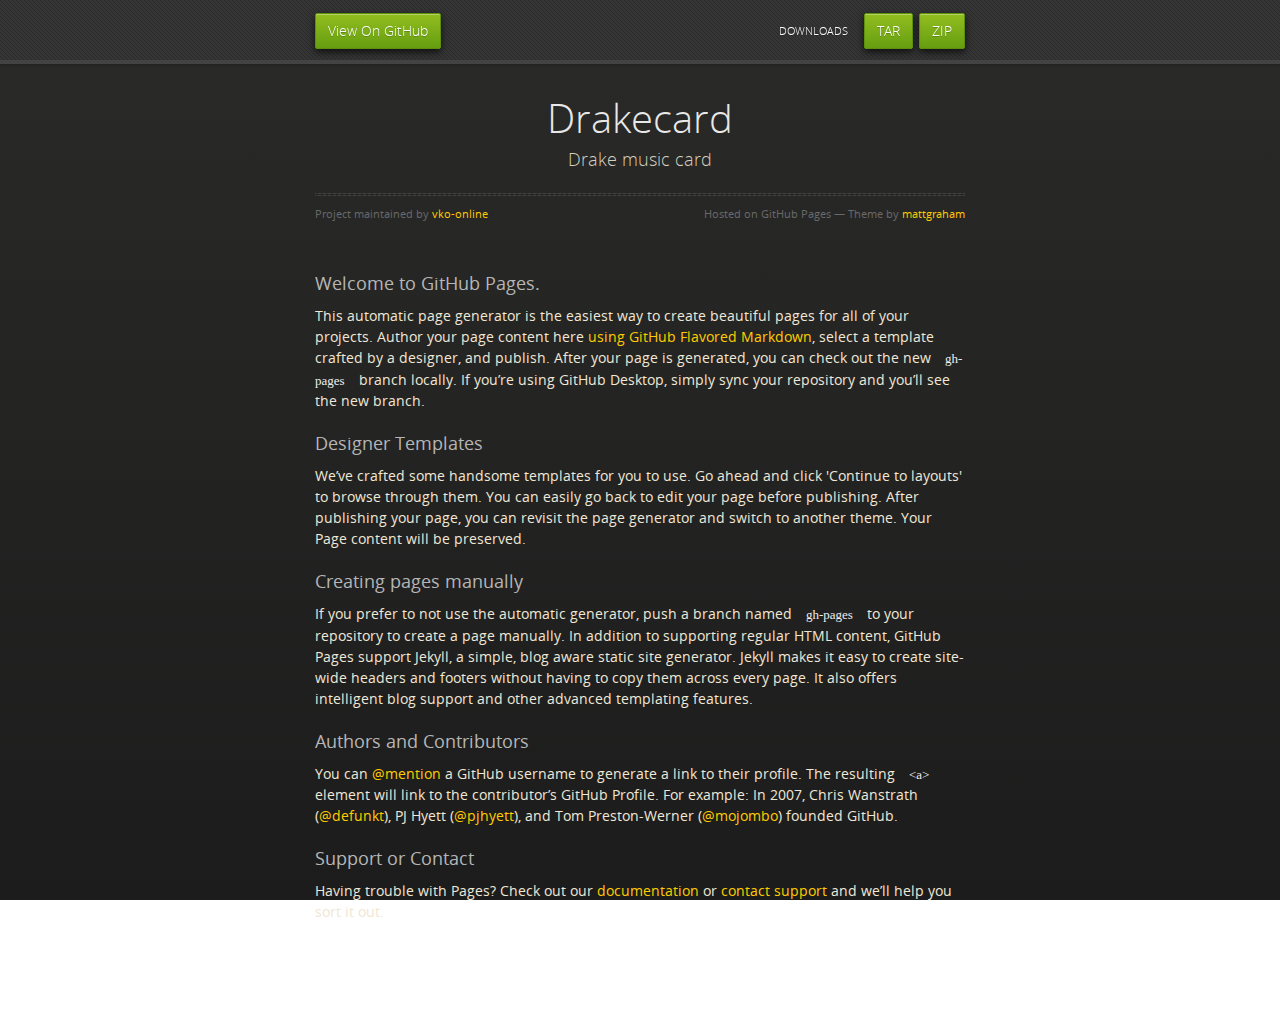
==== index.html @ 82174055 "Create gh-pages branch via GitHub" ====
<!doctype html>
<html>
  <head>
    <meta charset="utf-8">
    <meta http-equiv="X-UA-Compatible" content="chrome=1">
    <title>Drakecard by vko-online</title>
    <link rel="stylesheet" href="stylesheets/styles.css">
    <link rel="stylesheet" href="stylesheets/github-dark.css">
    <script src="https://ajax.googleapis.com/ajax/libs/jquery/1.7.1/jquery.min.js"></script>
    <script src="javascripts/respond.js"></script>
    <!--[if lt IE 9]>
      <script src="//html5shiv.googlecode.com/svn/trunk/html5.js"></script>
    <![endif]-->
    <!--[if lt IE 8]>
    <link rel="stylesheet" href="stylesheets/ie.css">
    <![endif]-->
    <meta name="viewport" content="width=device-width, initial-scale=1, user-scalable=no">

  </head>
  <body>
      <div id="header">
        <nav>
          <li class="fork"><a href="https://github.com/vko-online/drakecard">View On GitHub</a></li>
          <li class="downloads"><a href="https://github.com/vko-online/drakecard/zipball/master">ZIP</a></li>
          <li class="downloads"><a href="https://github.com/vko-online/drakecard/tarball/master">TAR</a></li>
          <li class="title">DOWNLOADS</li>
        </nav>
      </div><!-- end header -->

    <div class="wrapper">

      <section>
        <div id="title">
          <h1>Drakecard</h1>
          <p>Drake music card</p>
          <hr>
          <span class="credits left">Project maintained by <a href="https://github.com/vko-online">vko-online</a></span>
          <span class="credits right">Hosted on GitHub Pages &mdash; Theme by <a href="https://twitter.com/michigangraham">mattgraham</a></span>
        </div>

        <h3>
<a id="welcome-to-github-pages" class="anchor" href="#welcome-to-github-pages" aria-hidden="true"><span aria-hidden="true" class="octicon octicon-link"></span></a>Welcome to GitHub Pages.</h3>

<p>This automatic page generator is the easiest way to create beautiful pages for all of your projects. Author your page content here <a href="https://guides.github.com/features/mastering-markdown/">using GitHub Flavored Markdown</a>, select a template crafted by a designer, and publish. After your page is generated, you can check out the new <code>gh-pages</code> branch locally. If you’re using GitHub Desktop, simply sync your repository and you’ll see the new branch.</p>

<h3>
<a id="designer-templates" class="anchor" href="#designer-templates" aria-hidden="true"><span aria-hidden="true" class="octicon octicon-link"></span></a>Designer Templates</h3>

<p>We’ve crafted some handsome templates for you to use. Go ahead and click 'Continue to layouts' to browse through them. You can easily go back to edit your page before publishing. After publishing your page, you can revisit the page generator and switch to another theme. Your Page content will be preserved.</p>

<h3>
<a id="creating-pages-manually" class="anchor" href="#creating-pages-manually" aria-hidden="true"><span aria-hidden="true" class="octicon octicon-link"></span></a>Creating pages manually</h3>

<p>If you prefer to not use the automatic generator, push a branch named <code>gh-pages</code> to your repository to create a page manually. In addition to supporting regular HTML content, GitHub Pages support Jekyll, a simple, blog aware static site generator. Jekyll makes it easy to create site-wide headers and footers without having to copy them across every page. It also offers intelligent blog support and other advanced templating features.</p>

<h3>
<a id="authors-and-contributors" class="anchor" href="#authors-and-contributors" aria-hidden="true"><span aria-hidden="true" class="octicon octicon-link"></span></a>Authors and Contributors</h3>

<p>You can <a href="https://help.github.com/articles/basic-writing-and-formatting-syntax/#mentioning-users-and-teams" class="user-mention">@mention</a> a GitHub username to generate a link to their profile. The resulting <code>&lt;a&gt;</code> element will link to the contributor’s GitHub Profile. For example: In 2007, Chris Wanstrath (<a href="https://github.com/defunkt" class="user-mention">@defunkt</a>), PJ Hyett (<a href="https://github.com/pjhyett" class="user-mention">@pjhyett</a>), and Tom Preston-Werner (<a href="https://github.com/mojombo" class="user-mention">@mojombo</a>) founded GitHub.</p>

<h3>
<a id="support-or-contact" class="anchor" href="#support-or-contact" aria-hidden="true"><span aria-hidden="true" class="octicon octicon-link"></span></a>Support or Contact</h3>

<p>Having trouble with Pages? Check out our <a href="https://help.github.com/pages">documentation</a> or <a href="https://github.com/contact">contact support</a> and we’ll help you sort it out.</p>
      </section>

    </div>
    <!--[if !IE]><script>fixScale(document);</script><![endif]-->
    
  </body>
</html>
---- stylesheets/styles.css ----
@font-face {
  font-family: 'OpenSansLight';
  src: url("../fonts/OpenSans-Light-webfont.eot");
  src: url("../fonts/OpenSans-Light-webfont.eot?#iefix") format("embedded-opentype"), url("../fonts/OpenSans-Light-webfont.woff") format("woff"), url("../fonts/OpenSans-Light-webfont.ttf") format("truetype"), url("../fonts/OpenSans-Light-webfont.svg#OpenSansLight") format("svg");
  font-weight: normal;
  font-style: normal;
}

@font-face {
  font-family: 'OpenSansLightItalic';
  src: url("../fonts/OpenSans-LightItalic-webfont.eot");
  src: url("../fonts/OpenSans-LightItalic-webfont.eot?#iefix") format("embedded-opentype"), url("../fonts/OpenSans-LightItalic-webfont.woff") format("woff"), url("../fonts/OpenSans-LightItalic-webfont.ttf") format("truetype"), url("../fonts/OpenSans-LightItalic-webfont.svg#OpenSansLightItalic") format("svg");
  font-weight: normal;
  font-style: normal;
}

@font-face {
  font-family: 'OpenSansRegular';
  src: url("../fonts/OpenSans-Regular-webfont.eot");
  src: url("../fonts/OpenSans-Regular-webfont.eot?#iefix") format("embedded-opentype"), url("../fonts/OpenSans-Regular-webfont.woff") format("woff"), url("../fonts/OpenSans-Regular-webfont.ttf") format("truetype"), url("../fonts/OpenSans-Regular-webfont.svg#OpenSansRegular") format("svg");
  font-weight: normal;
  font-style: normal;
  -webkit-font-smoothing: antialiased;
}

@font-face {
  font-family: 'OpenSansItalic';
  src: url("../fonts/OpenSans-Italic-webfont.eot");
  src: url("../fonts/OpenSans-Italic-webfont.eot?#iefix") format("embedded-opentype"), url("../fonts/OpenSans-Italic-webfont.woff") format("woff"), url("../fonts/OpenSans-Italic-webfont.ttf") format("truetype"), url("../fonts/OpenSans-Italic-webfont.svg#OpenSansItalic") format("svg");
  font-weight: normal;
  font-style: normal;
  -webkit-font-smoothing: antialiased;
}

@font-face {
  font-family: 'OpenSansSemibold';
  src: url("../fonts/OpenSans-Semibold-webfont.eot");
  src: url("../fonts/OpenSans-Semibold-webfont.eot?#iefix") format("embedded-opentype"), url("../fonts/OpenSans-Semibold-webfont.woff") format("woff"), url("../fonts/OpenSans-Semibold-webfont.ttf") format("truetype"), url("../fonts/OpenSans-Semibold-webfont.svg#OpenSansSemibold") format("svg");
  font-weight: normal;
  font-style: normal;
  -webkit-font-smoothing: antialiased;
}

@font-face {
  font-family: 'OpenSansSemiboldItalic';
  src: url("../fonts/OpenSans-SemiboldItalic-webfont.eot");
  src: url("../fonts/OpenSans-SemiboldItalic-webfont.eot?#iefix") format("embedded-opentype"), url("../fonts/OpenSans-SemiboldItalic-webfont.woff") format("woff"), url("../fonts/OpenSans-SemiboldItalic-webfont.ttf") format("truetype"), url("../fonts/OpenSans-SemiboldItalic-webfont.svg#OpenSansSemiboldItalic") format("svg");
  font-weight: normal;
  font-style: normal;
  -webkit-font-smoothing: antialiased;
}

@font-face {
  font-family: 'OpenSansBold';
  src: url("../fonts/OpenSans-Bold-webfont.eot");
  src: url("../fonts/OpenSans-Bold-webfont.eot?#iefix") format("embedded-opentype"), url("../fonts/OpenSans-Bold-webfont.woff") format("woff"), url("../fonts/OpenSans-Bold-webfont.ttf") format("truetype"), url("../fonts/OpenSans-Bold-webfont.svg#OpenSansBold") format("svg");
  font-weight: normal;
  font-style: normal;
  -webkit-font-smoothing: antialiased;
}

@font-face {
  font-family: 'OpenSansBoldItalic';
  src: url("../fonts/OpenSans-BoldItalic-webfont.eot");
  src: url("../fonts/OpenSans-BoldItalic-webfont.eot?#iefix") format("embedded-opentype"), url("../fonts/OpenSans-BoldItalic-webfont.woff") format("woff"), url("../fonts/OpenSans-BoldItalic-webfont.ttf") format("truetype"), url("../fonts/OpenSans-BoldItalic-webfont.svg#OpenSansBoldItalic") format("svg");
  font-weight: normal;
  font-style: normal;
  -webkit-font-smoothing: antialiased;
}

/* normalize.css 2012-02-07T12:37 UTC - https://github.com/necolas/normalize.css */
/* =============================================================================
   HTML5 display definitions
   ========================================================================== */
/*
 * Corrects block display not defined in IE6/7/8/9 & FF3
 */
article,
aside,
details,
figcaption,
figure,
footer,
header,
hgroup,
nav,
section,
summary {
  display: block;
}

/*
 * Corrects inline-block display not defined in IE6/7/8/9 & FF3
 */
audio,
canvas,
video {
  display: inline-block;
  *display: inline;
  *zoom: 1;
}

/*
 * Prevents modern browsers from displaying 'audio' without controls
 */
audio:not([controls]) {
  display: none;
}

/*
 * Addresses styling for 'hidden' attribute not present in IE7/8/9, FF3, S4
 * Known issue: no IE6 support
 */
[hidden] {
  display: none;
}

/* =============================================================================
   Base
   ========================================================================== */
/*
 * 1. Corrects text resizing oddly in IE6/7 when body font-size is set using em units
 *    http://clagnut.com/blog/348/#c790
 * 2. Prevents iOS text size adjust after orientation change, without disabling user zoom
 *    www.456bereastreet.com/archive/201012/controlling_text_size_in_safari_for_ios_without_disabling_user_zoom/
 */
html {
  font-size: 100%;
  /* 1 */
  -webkit-text-size-adjust: 100%;
  /* 2 */
  -ms-text-size-adjust: 100%;
  /* 2 */
}

/*
 * Addresses font-family inconsistency between 'textarea' and other form elements.
 */
html,
button,
input,
select,
textarea {
  font-family: sans-serif;
}

/*
 * Addresses margins handled incorrectly in IE6/7
 */
body {
  margin: 0;
}

/* =============================================================================
   Links
   ========================================================================== */
/*
 * Addresses outline displayed oddly in Chrome
 */
a:focus {
  outline: thin dotted;
}

/*
 * Improves readability when focused and also mouse hovered in all browsers
 * people.opera.com/patrickl/experiments/keyboard/test
 */
a:hover,
a:active {
  outline: 0;
}

/* =============================================================================
   Typography
   ========================================================================== */
/*
 * Addresses font sizes and margins set differently in IE6/7
 * Addresses font sizes within 'section' and 'article' in FF4+, Chrome, S5
 */
h1 {
  font-size: 2em;
  margin: 0.67em 0;
}

h2 {
  font-size: 1.5em;
  margin: 0.83em 0;
}

h3 {
  font-size: 1.17em;
  margin: 1em 0;
}

h4 {
  font-size: 1em;
  margin: 1.33em 0;
}

h5 {
  font-size: 0.83em;
  margin: 1.67em 0;
}

h6 {
  font-size: 0.75em;
  margin: 2.33em 0;
}

/*
 * Addresses styling not present in IE7/8/9, S5, Chrome
 */
abbr[title] {
  border-bottom: 1px dotted;
}

/*
 * Addresses style set to 'bolder' in FF3+, S4/5, Chrome
*/
b,
strong {
  font-weight: bold;
}

blockquote {
  margin: 1em 40px;
}

/*
 * Addresses styling not present in S5, Chrome
 */
dfn {
  font-style: italic;
}

/*
 * Addresses styling not present in IE6/7/8/9
 */
mark {
  background: #ff0;
  color: #000;
}

/*
 * Addresses margins set differently in IE6/7
 */
p,
pre {
  margin: 1em 0;
}

/*
 * Corrects font family set oddly in IE6, S4/5, Chrome
 * en.wikipedia.org/wiki/User:Davidgothberg/Test59
 */
pre,
code,
kbd,
samp {
  font-family: monospace, serif;
  _font-family: 'courier new', monospace;
  font-size: 1em;
}

/*
 * 1. Addresses CSS quotes not supported in IE6/7
 * 2. Addresses quote property not supported in S4
 */
/* 1 */
q {
  quotes: none;
}

/* 2 */
q:before,
q:after {
  content: '';
  content: none;
}

small {
  font-size: 75%;
}

/*
 * Prevents sub and sup affecting line-height in all browsers
 * gist.github.com/413930
 */
sub,
sup {
  font-size: 75%;
  line-height: 0;
  position: relative;
  vertical-align: baseline;
}

sup {
  top: -0.5em;
}

sub {
  bottom: -0.25em;
}

/* =============================================================================
   Lists
   ========================================================================== */
/*
 * Addresses margins set differently in IE6/7
 */
dl,
menu,
ol,
ul {
  margin: 1em 0;
}

dd {
  margin: 0 0 0 40px;
}

/*
 * Addresses paddings set differently in IE6/7
 */
menu,
ol,
ul {
  padding: 0 0 0 40px;
}

/*
 * Corrects list images handled incorrectly in IE7
 */
nav ul,
nav ol {
  list-style: none;
  list-style-image: none;
}

/* =============================================================================
   Embedded content
   ========================================================================== */
/*
 * 1. Removes border when inside 'a' element in IE6/7/8/9, FF3
 * 2. Improves image quality when scaled in IE7
 *    code.flickr.com/blog/2008/11/12/on-ui-quality-the-little-things-client-side-image-resizing/
 */
img {
  border: 0;
  /* 1 */
  -ms-interpolation-mode: bicubic;
  /* 2 */
}

/*
 * Corrects overflow displayed oddly in IE9
 */
svg:not(:root) {
  overflow: hidden;
}

/* =============================================================================
   Figures
   ========================================================================== */
/*
 * Addresses margin not present in IE6/7/8/9, S5, O11
 */
figure {
  margin: 0;
}

/* =============================================================================
   Forms
   ========================================================================== */
/*
 * Corrects margin displayed oddly in IE6/7
 */
form {
  margin: 0;
}

/*
 * Define consistent border, margin, and padding
 */
fieldset {
  border: 1px solid #c0c0c0;
  margin: 0 2px;
  padding: 0.35em 0.625em 0.75em;
}

/*
 * 1. Corrects color not being inherited in IE6/7/8/9
 * 2. Corrects text not wrapping in FF3 
 * 3. Corrects alignment displayed oddly in IE6/7
 */
legend {
  border: 0;
  /* 1 */
  padding: 0;
  white-space: normal;
  /* 2 */
  *margin-left: -7px;
  /* 3 */
}

/*
 * 1. Corrects font size not being inherited in all browsers
 * 2. Addresses margins set differently in IE6/7, FF3+, S5, Chrome
 * 3. Improves appearance and consistency in all browsers
 */
button,
input,
select,
textarea {
  font-size: 100%;
  /* 1 */
  margin: 0;
  /* 2 */
  vertical-align: baseline;
  /* 3 */
  *vertical-align: middle;
  /* 3 */
}

/*
 * Addresses FF3/4 setting line-height on 'input' using !important in the UA stylesheet
 */
button,
input {
  line-height: normal;
  /* 1 */
}

/*
 * 1. Improves usability and consistency of cursor style between image-type 'input' and others
 * 2. Corrects inability to style clickable 'input' types in iOS
 * 3. Removes inner spacing in IE7 without affecting normal text inputs
 *    Known issue: inner spacing remains in IE6
 */
button,
input[type="button"],
input[type="reset"],
input[type="submit"] {
  cursor: pointer;
  /* 1 */
  -webkit-appearance: button;
  /* 2 */
  *overflow: visible;
  /* 3 */
}

/*
 * Re-set default cursor for disabled elements
 */
button[disabled],
input[disabled] {
  cursor: default;
}

/*
 * 1. Addresses box sizing set to content-box in IE8/9
 * 2. Removes excess padding in IE8/9
 * 3. Removes excess padding in IE7
      Known issue: excess padding remains in IE6
 */
input[type="checkbox"],
input[type="radio"] {
  box-sizing: border-box;
  /* 1 */
  padding: 0;
  /* 2 */
  *height: 13px;
  /* 3 */
  *width: 13px;
  /* 3 */
}

/*
 * 1. Addresses appearance set to searchfield in S5, Chrome
 * 2. Addresses box-sizing set to border-box in S5, Chrome (include -moz to future-proof)
 */
input[type="search"] {
  -webkit-appearance: textfield;
  /* 1 */
  -moz-box-sizing: content-box;
  -webkit-box-sizing: content-box;
  /* 2 */
  box-sizing: content-box;
}

/*
 * Removes inner padding and search cancel button in S5, Chrome on OS X
 */
input[type="search"]::-webkit-search-decoration,
input[type="search"]::-webkit-search-cancel-button {
  -webkit-appearance: none;
}

/*
 * Removes inner padding and border in FF3+
 * www.sitepen.com/blog/2008/05/14/the-devils-in-the-details-fixing-dojos-toolbar-buttons/
 */
button::-moz-focus-inner,
input::-moz-focus-inner {
  border: 0;
  padding: 0;
}

/*
 * 1. Removes default vertical scrollbar in IE6/7/8/9
 * 2. Improves readability and alignment in all browsers
 */
textarea {
  overflow: auto;
  /* 1 */
  vertical-align: top;
  /* 2 */
}

/* =============================================================================
   Tables
   ========================================================================== */
/*
 * Remove most spacing between table cells
 */
table {
  border-collapse: collapse;
  border-spacing: 0;
}

body {
  padding: 0px 0 20px 0px;
  margin: 0px;
  font: 14px/1.5 "OpenSansRegular", "Helvetica Neue", Helvetica, Arial, sans-serif;
  color: #f0e7d5;
  font-weight: normal;
  background: #252525;
  background-attachment: fixed !important;
  background: -webkit-gradient(linear, 50% 0%, 50% 100%, color-stop(0%, #2a2a29), color-stop(100%, #1c1c1c));
  background: -webkit-linear-gradient(#2a2a29, #1c1c1c);
  background: -moz-linear-gradient(#2a2a29, #1c1c1c);
  background: -o-linear-gradient(#2a2a29, #1c1c1c);
  background: -ms-linear-gradient(#2a2a29, #1c1c1c);
  background: linear-gradient(#2a2a29, #1c1c1c);
}

h1, h2, h3, h4, h5, h6 {
  color: #e8e8e8;
  margin: 0 0 10px;
  font-family: 'OpenSansRegular', "Helvetica Neue", Helvetica, Arial, sans-serif;
  font-weight: normal;
}

p, ul, ol, table, pre, dl {
  margin: 0 0 20px;
}

h1, h2, h3 {
  line-height: 1.1;
}

h1 {
  font-size: 28px;
}

h2 {
  font-size: 24px;
}

h4, h5, h6 {
  color: #e8e8e8;
}

h3 {
  font-size: 18px;
  line-height: 24px;
  font-family: 'OpenSansRegular', "Helvetica Neue", Helvetica, Arial, sans-serif !important;
  font-weight: normal;
  color: #b6b6b6;
}

a {
  color: #ffcc00;
  font-weight: 400;
  text-decoration: none;
}
a:hover {
  color: #ffeb9b;
}

a small {
  font-size: 11px;
  color: #666;
  margin-top: -0.6em;
  display: block;
}

ul {
  list-style-image: url("../images/bullet.png");
}

strong {
  font-family: 'OpenSansBold', "Helvetica Neue", Helvetica, Arial, sans-serif !important;
  font-weight: normal;
}

.wrapper {
  max-width: 650px;
  margin: 0 auto;
  position: relative;
  padding: 0 20px;
}

section img {
  max-width: 100%;
}

blockquote {
  border-left: 3px solid #ffcc00;
  margin: 0;
  padding: 0 0 0 20px;
  font-style: italic;
}

code {
  font-family: "Lucida Sans", Monaco, Bitstream Vera Sans Mono, Lucida Console, Terminal;
  color: #efefef;
  font-size: 13px;
  margin: 0 4px;
  padding: 4px 6px;
  -moz-border-radius: 2px;
  -webkit-border-radius: 2px;
  -o-border-radius: 2px;
  -ms-border-radius: 2px;
  -khtml-border-radius: 2px;
  border-radius: 2px;
}

pre {
  padding: 8px 15px;
  background: #191919;
  -moz-border-radius: 2px;
  -webkit-border-radius: 2px;
  -o-border-radius: 2px;
  -ms-border-radius: 2px;
  -khtml-border-radius: 2px;
  border-radius: 2px;
  border: 1px solid #121212;
  -moz-box-shadow: inset 0 1px 3px rgba(0, 0, 0, 0.3);
  -webkit-box-shadow: inset 0 1px 3px rgba(0, 0, 0, 0.3);
  -o-box-shadow: inset 0 1px 3px rgba(0, 0, 0, 0.3);
  box-shadow: inset 0 1px 3px rgba(0, 0, 0, 0.3);
  overflow: auto;
  overflow-y: hidden;
}
pre code {
  color: #efefef;
  text-shadow: 0px 1px 0px #000;
  margin: 0;
  padding: 0;
}

table {
  width: 100%;
  border-collapse: collapse;
}

th {
  text-align: left;
  padding: 5px 10px;
  border-bottom: 1px solid #434343;
  color: #b6b6b6;
  font-family: 'OpenSansSemibold', "Helvetica Neue", Helvetica, Arial, sans-serif !important;
  font-weight: normal;
}

td {
  text-align: left;
  padding: 5px 10px;
  border-bottom: 1px solid #434343;
}

hr {
  border: 0;
  outline: none;
  height: 3px;
  background: transparent url("../images/hr.gif") center center repeat-x;
  margin: 0 0 20px;
}

dt {
  color: #F0E7D5;
  font-family: 'OpenSansSemibold', "Helvetica Neue", Helvetica, Arial, sans-serif !important;
  font-weight: normal;
}

#header {
  z-index: 100;
  left: 0;
  top: 0px;
  height: 60px;
  width: 100%;
  position: fixed;
  background: url(../images/nav-bg.gif) #353535;
  border-bottom: 4px solid #434343;
  -moz-box-shadow: 0px 1px 3px rgba(0, 0, 0, 0.25);
  -webkit-box-shadow: 0px 1px 3px rgba(0, 0, 0, 0.25);
  -o-box-shadow: 0px 1px 3px rgba(0, 0, 0, 0.25);
  box-shadow: 0px 1px 3px rgba(0, 0, 0, 0.25);
}
#header nav {
  max-width: 650px;
  margin: 0 auto;
  padding: 0 10px;
  background: blue;
  margin: 6px auto;
}
#header nav li {
  font-family: 'OpenSansLight', "Helvetica Neue", Helvetica, Arial, sans-serif;
  font-weight: normal;
  list-style: none;
  display: inline;
  color: white;
  line-height: 50px;
  text-shadow: 0px 1px 0px rgba(0, 0, 0, 0.2);
  font-size: 14px;
}
#header nav li a {
  color: white;
  border: 1px solid #5d910b;
  background: -webkit-gradient(linear, 50% 0%, 50% 100%, color-stop(0%, #93bd20), color-stop(100%, #659e10));
  background: -webkit-linear-gradient(#93bd20, #659e10);
  background: -moz-linear-gradient(#93bd20, #659e10);
  background: -o-linear-gradient(#93bd20, #659e10);
  background: -ms-linear-gradient(#93bd20, #659e10);
  background: linear-gradient(#93bd20, #659e10);
  -moz-border-radius: 2px;
  -webkit-border-radius: 2px;
  -o-border-radius: 2px;
  -ms-border-radius: 2px;
  -khtml-border-radius: 2px;
  border-radius: 2px;
  -moz-box-shadow: inset 0px 1px 0px rgba(255, 255, 255, 0.3), 0px 3px 7px rgba(0, 0, 0, 0.7);
  -webkit-box-shadow: inset 0px 1px 0px rgba(255, 255, 255, 0.3), 0px 3px 7px rgba(0, 0, 0, 0.7);
  -o-box-shadow: inset 0px 1px 0px rgba(255, 255, 255, 0.3), 0px 3px 7px rgba(0, 0, 0, 0.7);
  box-shadow: inset 0px 1px 0px rgba(255, 255, 255, 0.3), 0px 3px 7px rgba(0, 0, 0, 0.7);
  background-color: #93bd20;
  padding: 10px 12px;
  margin-top: 6px;
  line-height: 14px;
  font-size: 14px;
  display: inline-block;
  text-align: center;
}
#header nav li a:hover {
  background: -webkit-gradient(linear, 50% 0%, 50% 100%, color-stop(0%, #749619), color-stop(100%, #527f0e));
  background: -webkit-linear-gradient(#749619, #527f0e);
  background: -moz-linear-gradient(#749619, #527f0e);
  background: -o-linear-gradient(#749619, #527f0e);
  background: -ms-linear-gradient(#749619, #527f0e);
  background: linear-gradient(#749619, #527f0e);
  background-color: #659e10;
  border: 1px solid #527f0e;
  -moz-box-shadow: inset 0px 1px 1px rgba(0, 0, 0, 0.2), 0px 1px 0px rgba(0, 0, 0, 0);
  -webkit-box-shadow: inset 0px 1px 1px rgba(0, 0, 0, 0.2), 0px 1px 0px rgba(0, 0, 0, 0);
  -o-box-shadow: inset 0px 1px 1px rgba(0, 0, 0, 0.2), 0px 1px 0px rgba(0, 0, 0, 0);
  box-shadow: inset 0px 1px 1px rgba(0, 0, 0, 0.2), 0px 1px 0px rgba(0, 0, 0, 0);
}
#header nav li.fork {
  float: left;
  margin-left: 0px;
}
#header nav li.downloads {
  float: right;
  margin-left: 6px;
}
#header nav li.title {
  float: right;
  margin-right: 10px;
  font-size: 11px;
}

section {
  max-width: 650px;
  padding: 30px 0px 50px 0px;
  margin: 20px 0;
  margin-top: 70px;
}
section #title {
  border: 0;
  outline: none;
  margin: 0 0 50px 0;
  padding: 0 0 5px 0;
}
section #title h1 {
  font-family: 'OpenSansLight', "Helvetica Neue", Helvetica, Arial, sans-serif;
  font-weight: normal;
  font-size: 40px;
  text-align: center;
  line-height: 36px;
}
section #title p {
  color: #d7cfbe;
  font-family: 'OpenSansLight', "Helvetica Neue", Helvetica, Arial, sans-serif;
  font-weight: normal;
  font-size: 18px;
  text-align: center;
}
section #title .credits {
  font-size: 11px;
  font-family: 'OpenSansRegular', "Helvetica Neue", Helvetica, Arial, sans-serif;
  font-weight: normal;
  color: #696969;
  margin-top: -10px;
}
section #title .credits.left {
  float: left;
}
section #title .credits.right {
  float: right;
}

@media print, screen and (max-width: 720px) {
  #title .credits {
    display: block;
    width: 100%;
    line-height: 30px;
    text-align: center;
  }
  #title .credits .left {
    float: none;
    display: block;
  }
  #title .credits .right {
    float: none;
    display: block;
  }
}
@media print, screen and (max-width: 480px) {
  #header {
    margin-top: -20px;
  }

  section {
    margin-top: 40px;
  }

  nav {
    display: none;
  }
}
---- stylesheets/github-dark.css ----
/*
The MIT License (MIT)

Copyright (c) 2016 GitHub, Inc.

Permission is hereby granted, free of charge, to any person obtaining a copy
of this software and associated documentation files (the "Software"), to deal
in the Software without restriction, including without limitation the rights
to use, copy, modify, merge, publish, distribute, sublicense, and/or sell
copies of the Software, and to permit persons to whom the Software is
furnished to do so, subject to the following conditions:

The above copyright notice and this permission notice shall be included in all
copies or substantial portions of the Software.

THE SOFTWARE IS PROVIDED "AS IS", WITHOUT WARRANTY OF ANY KIND, EXPRESS OR
IMPLIED, INCLUDING BUT NOT LIMITED TO THE WARRANTIES OF MERCHANTABILITY,
FITNESS FOR A PARTICULAR PURPOSE AND NONINFRINGEMENT. IN NO EVENT SHALL THE
AUTHORS OR COPYRIGHT HOLDERS BE LIABLE FOR ANY CLAIM, DAMAGES OR OTHER
LIABILITY, WHETHER IN AN ACTION OF CONTRACT, TORT OR OTHERWISE, ARISING FROM,
OUT OF OR IN CONNECTION WITH THE SOFTWARE OR THE USE OR OTHER DEALINGS IN THE
SOFTWARE.

*/

.pl-c /* comment */ {
  color: #969896;
}

.pl-c1 /* constant, variable.other.constant, support, meta.property-name, support.constant, support.variable, meta.module-reference, markup.raw, meta.diff.header */,
.pl-s .pl-v /* string variable */ {
  color: #0099cd;
}

.pl-e /* entity */,
.pl-en /* entity.name */ {
  color: #9774cb;
}

.pl-smi /* variable.parameter.function, storage.modifier.package, storage.modifier.import, storage.type.java, variable.other */,
.pl-s .pl-s1 /* string source */ {
  color: #ddd;
}

.pl-ent /* entity.name.tag */ {
  color: #7bcc72;
}

.pl-k /* keyword, storage, storage.type */ {
  color: #cc2372;
}

.pl-s /* string */,
.pl-pds /* punctuation.definition.string, string.regexp.character-class */,
.pl-s .pl-pse .pl-s1 /* string punctuation.section.embedded source */,
.pl-sr /* string.regexp */,
.pl-sr .pl-cce /* string.regexp constant.character.escape */,
.pl-sr .pl-sre /* string.regexp source.ruby.embedded */,
.pl-sr .pl-sra /* string.regexp string.regexp.arbitrary-repitition */ {
  color: #3c66e2;
}

.pl-v /* variable */ {
  color: #fb8764;
}

.pl-id /* invalid.deprecated */ {
  color: #e63525;
}

.pl-ii /* invalid.illegal */ {
  color: #f8f8f8;
  background-color: #e63525;
}

.pl-sr .pl-cce /* string.regexp constant.character.escape */ {
  font-weight: bold;
  color: #7bcc72;
}

.pl-ml /* markup.list */ {
  color: #c26b2b;
}

.pl-mh /* markup.heading */,
.pl-mh .pl-en /* markup.heading entity.name */,
.pl-ms /* meta.separator */ {
  font-weight: bold;
  color: #264ec5;
}

.pl-mq /* markup.quote */ {
  color: #00acac;
}

.pl-mi /* markup.italic */ {
  font-style: italic;
  color: #ddd;
}

.pl-mb /* markup.bold */ {
  font-weight: bold;
  color: #ddd;
}

.pl-md /* markup.deleted, meta.diff.header.from-file */ {
  color: #bd2c00;
  background-color: #ffecec;
}

.pl-mi1 /* markup.inserted, meta.diff.header.to-file */ {
  color: #55a532;
  background-color: #eaffea;
}

.pl-mdr /* meta.diff.range */ {
  font-weight: bold;
  color: #9774cb;
}

.pl-mo /* meta.output */ {
  color: #264ec5;
}
---- stylesheets/ie.css ----
nav {
  display: none;
}
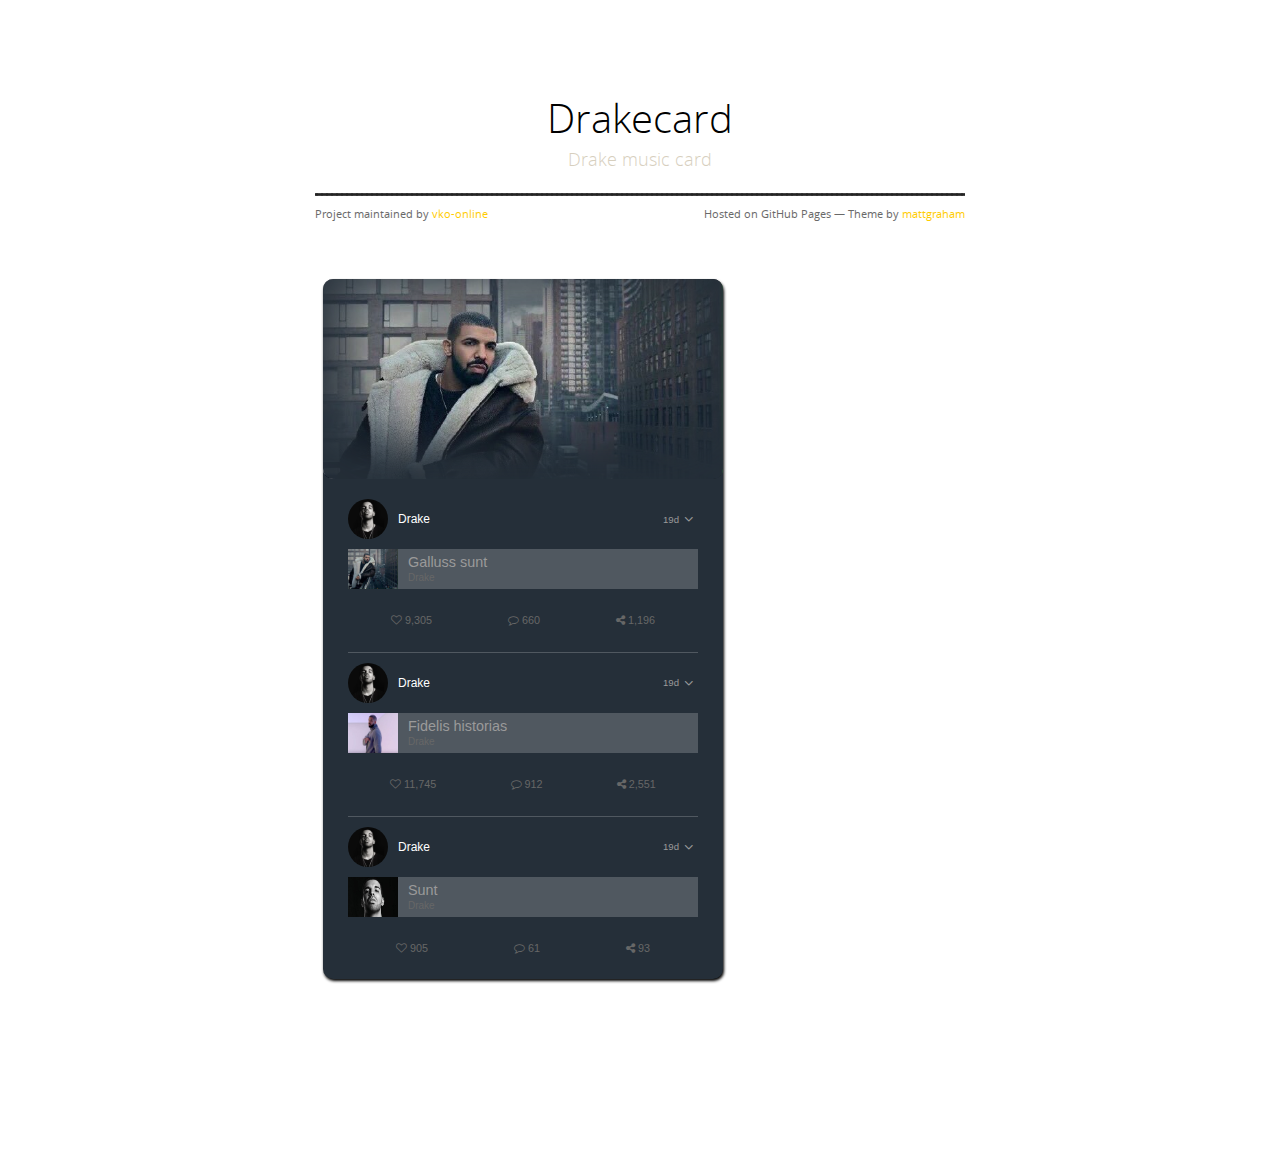
==== commit 53906757: "demo" ====
--- a/index.html
+++ b/index.html
@@ -18,15 +18,6 @@
 
   </head>
   <body>
-      <div id="header">
-        <nav>
-          <li class="fork"><a href="https://github.com/vko-online/drakecard">View On GitHub</a></li>
-          <li class="downloads"><a href="https://github.com/vko-online/drakecard/zipball/master">ZIP</a></li>
-          <li class="downloads"><a href="https://github.com/vko-online/drakecard/tarball/master">TAR</a></li>
-          <li class="title">DOWNLOADS</li>
-        </nav>
-      </div><!-- end header -->
-
     <div class="wrapper">
 
       <section>
@@ -37,31 +28,7 @@
           <span class="credits left">Project maintained by <a href="https://github.com/vko-online">vko-online</a></span>
           <span class="credits right">Hosted on GitHub Pages &mdash; Theme by <a href="https://twitter.com/michigangraham">mattgraham</a></span>
         </div>
-
-        <h3>
-<a id="welcome-to-github-pages" class="anchor" href="#welcome-to-github-pages" aria-hidden="true"><span aria-hidden="true" class="octicon octicon-link"></span></a>Welcome to GitHub Pages.</h3>
-
-<p>This automatic page generator is the easiest way to create beautiful pages for all of your projects. Author your page content here <a href="https://guides.github.com/features/mastering-markdown/">using GitHub Flavored Markdown</a>, select a template crafted by a designer, and publish. After your page is generated, you can check out the new <code>gh-pages</code> branch locally. If you’re using GitHub Desktop, simply sync your repository and you’ll see the new branch.</p>
-
-<h3>
-<a id="designer-templates" class="anchor" href="#designer-templates" aria-hidden="true"><span aria-hidden="true" class="octicon octicon-link"></span></a>Designer Templates</h3>
-
-<p>We’ve crafted some handsome templates for you to use. Go ahead and click 'Continue to layouts' to browse through them. You can easily go back to edit your page before publishing. After publishing your page, you can revisit the page generator and switch to another theme. Your Page content will be preserved.</p>
-
-<h3>
-<a id="creating-pages-manually" class="anchor" href="#creating-pages-manually" aria-hidden="true"><span aria-hidden="true" class="octicon octicon-link"></span></a>Creating pages manually</h3>
-
-<p>If you prefer to not use the automatic generator, push a branch named <code>gh-pages</code> to your repository to create a page manually. In addition to supporting regular HTML content, GitHub Pages support Jekyll, a simple, blog aware static site generator. Jekyll makes it easy to create site-wide headers and footers without having to copy them across every page. It also offers intelligent blog support and other advanced templating features.</p>
-
-<h3>
-<a id="authors-and-contributors" class="anchor" href="#authors-and-contributors" aria-hidden="true"><span aria-hidden="true" class="octicon octicon-link"></span></a>Authors and Contributors</h3>
-
-<p>You can <a href="https://help.github.com/articles/basic-writing-and-formatting-syntax/#mentioning-users-and-teams" class="user-mention">@mention</a> a GitHub username to generate a link to their profile. The resulting <code>&lt;a&gt;</code> element will link to the contributor’s GitHub Profile. For example: In 2007, Chris Wanstrath (<a href="https://github.com/defunkt" class="user-mention">@defunkt</a>), PJ Hyett (<a href="https://github.com/pjhyett" class="user-mention">@pjhyett</a>), and Tom Preston-Werner (<a href="https://github.com/mojombo" class="user-mention">@mojombo</a>) founded GitHub.</p>
-
-<h3>
-<a id="support-or-contact" class="anchor" href="#support-or-contact" aria-hidden="true"><span aria-hidden="true" class="octicon octicon-link"></span></a>Support or Contact</h3>
-
-<p>Having trouble with Pages? Check out our <a href="https://help.github.com/pages">documentation</a> or <a href="https://github.com/contact">contact support</a> and we’ll help you sort it out.</p>
+        <iframe src="./public/demo.html" frameborder="0" width="500" height="800"></iframe>
       </section>
 
     </div>
--- a/stylesheets/styles.css
+++ b/stylesheets/styles.css
@@ -532,20 +532,12 @@
   padding: 0px 0 20px 0px;
   margin: 0px;
   font: 14px/1.5 "OpenSansRegular", "Helvetica Neue", Helvetica, Arial, sans-serif;
-  color: #f0e7d5;
-  font-weight: normal;
-  background: #252525;
-  background-attachment: fixed !important;
-  background: -webkit-gradient(linear, 50% 0%, 50% 100%, color-stop(0%, #2a2a29), color-stop(100%, #1c1c1c));
-  background: -webkit-linear-gradient(#2a2a29, #1c1c1c);
-  background: -moz-linear-gradient(#2a2a29, #1c1c1c);
-  background: -o-linear-gradient(#2a2a29, #1c1c1c);
-  background: -ms-linear-gradient(#2a2a29, #1c1c1c);
-  background: linear-gradient(#2a2a29, #1c1c1c);
+  color: black;
+  font-weight: normal;
 }
 
 h1, h2, h3, h4, h5, h6 {
-  color: #e8e8e8;
+  color: black;
   margin: 0 0 10px;
   font-family: 'OpenSansRegular', "Helvetica Neue", Helvetica, Arial, sans-serif;
   font-weight: normal;
@@ -701,7 +693,6 @@
   height: 60px;
   width: 100%;
   position: fixed;
-  background: url(../images/nav-bg.gif) #353535;
   border-bottom: 4px solid #434343;
   -moz-box-shadow: 0px 1px 3px rgba(0, 0, 0, 0.25);
   -webkit-box-shadow: 0px 1px 3px rgba(0, 0, 0, 0.25);
@@ -720,7 +711,7 @@
   font-weight: normal;
   list-style: none;
   display: inline;
-  color: white;
+  color: black;
   line-height: 50px;
   text-shadow: 0px 1px 0px rgba(0, 0, 0, 0.2);
   font-size: 14px;
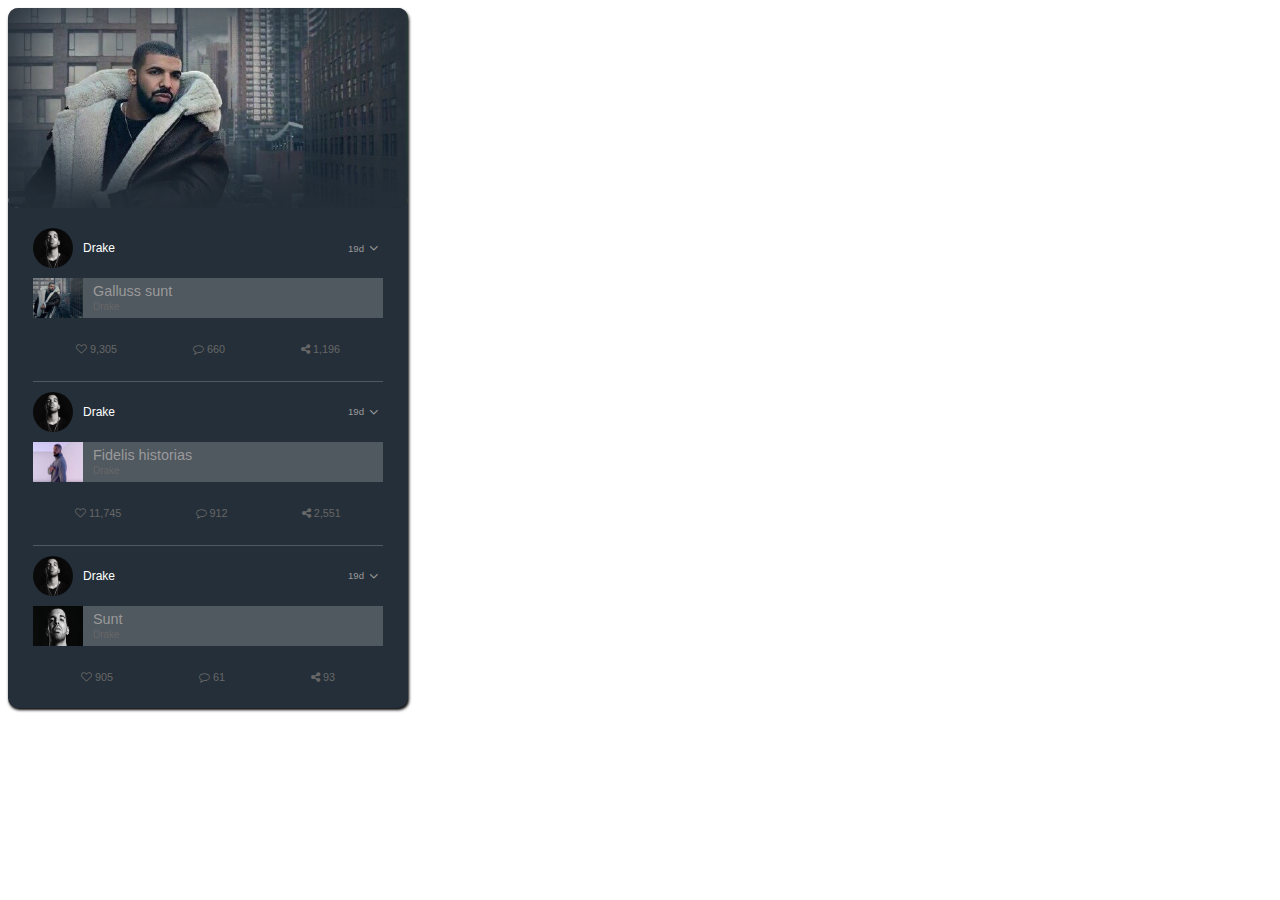
==== commit a497031f: "remove dumb text" ====
--- a/index.html
+++ b/index.html
@@ -18,21 +18,8 @@
 
   </head>
   <body>
-    <div class="wrapper">
-
-      <section>
-        <div id="title">
-          <h1>Drakecard</h1>
-          <p>Drake music card</p>
-          <hr>
-          <span class="credits left">Project maintained by <a href="https://github.com/vko-online">vko-online</a></span>
-          <span class="credits right">Hosted on GitHub Pages &mdash; Theme by <a href="https://twitter.com/michigangraham">mattgraham</a></span>
-        </div>
-        <iframe src="./public/demo.html" frameborder="0" width="500" height="800"></iframe>
-      </section>
-
-    </div>
-    <!--[if !IE]><script>fixScale(document);</script><![endif]-->
+  <iframe src="./public/demo.html" frameborder="0" width="500" height="800"></iframe>
+  <!--[if !IE]><script>fixScale(document);</script><![endif]-->
     
   </body>
 </html>
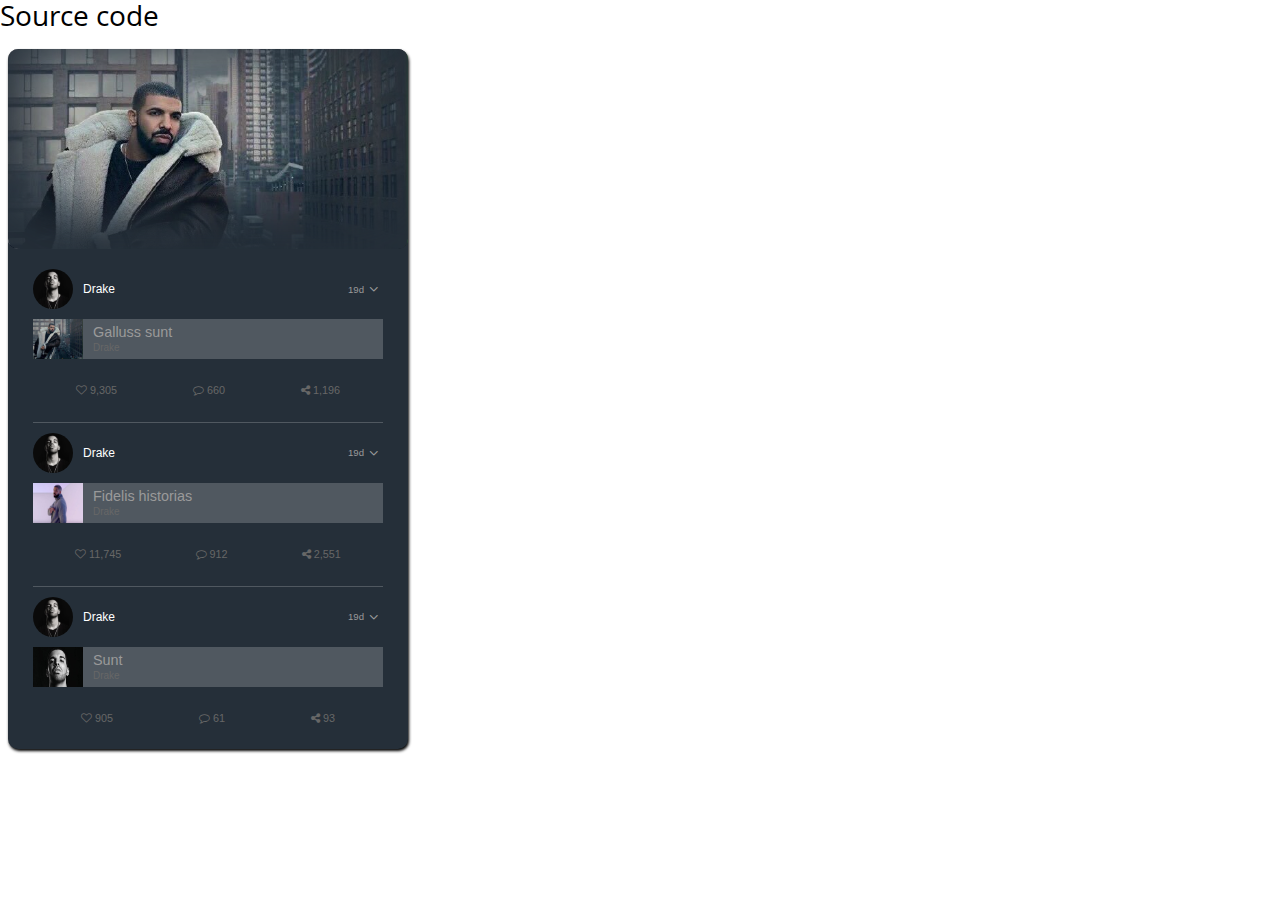
==== commit 84439fc8: "source link" ====
--- a/index.html
+++ b/index.html
@@ -18,6 +18,7 @@
 
   </head>
   <body>
+  <a href="https://github.com/vko-online/drakecard"><h1>Source code</h1></a>
   <iframe src="./public/demo.html" frameborder="0" width="500" height="800"></iframe>
   <!--[if !IE]><script>fixScale(document);</script><![endif]-->
     
